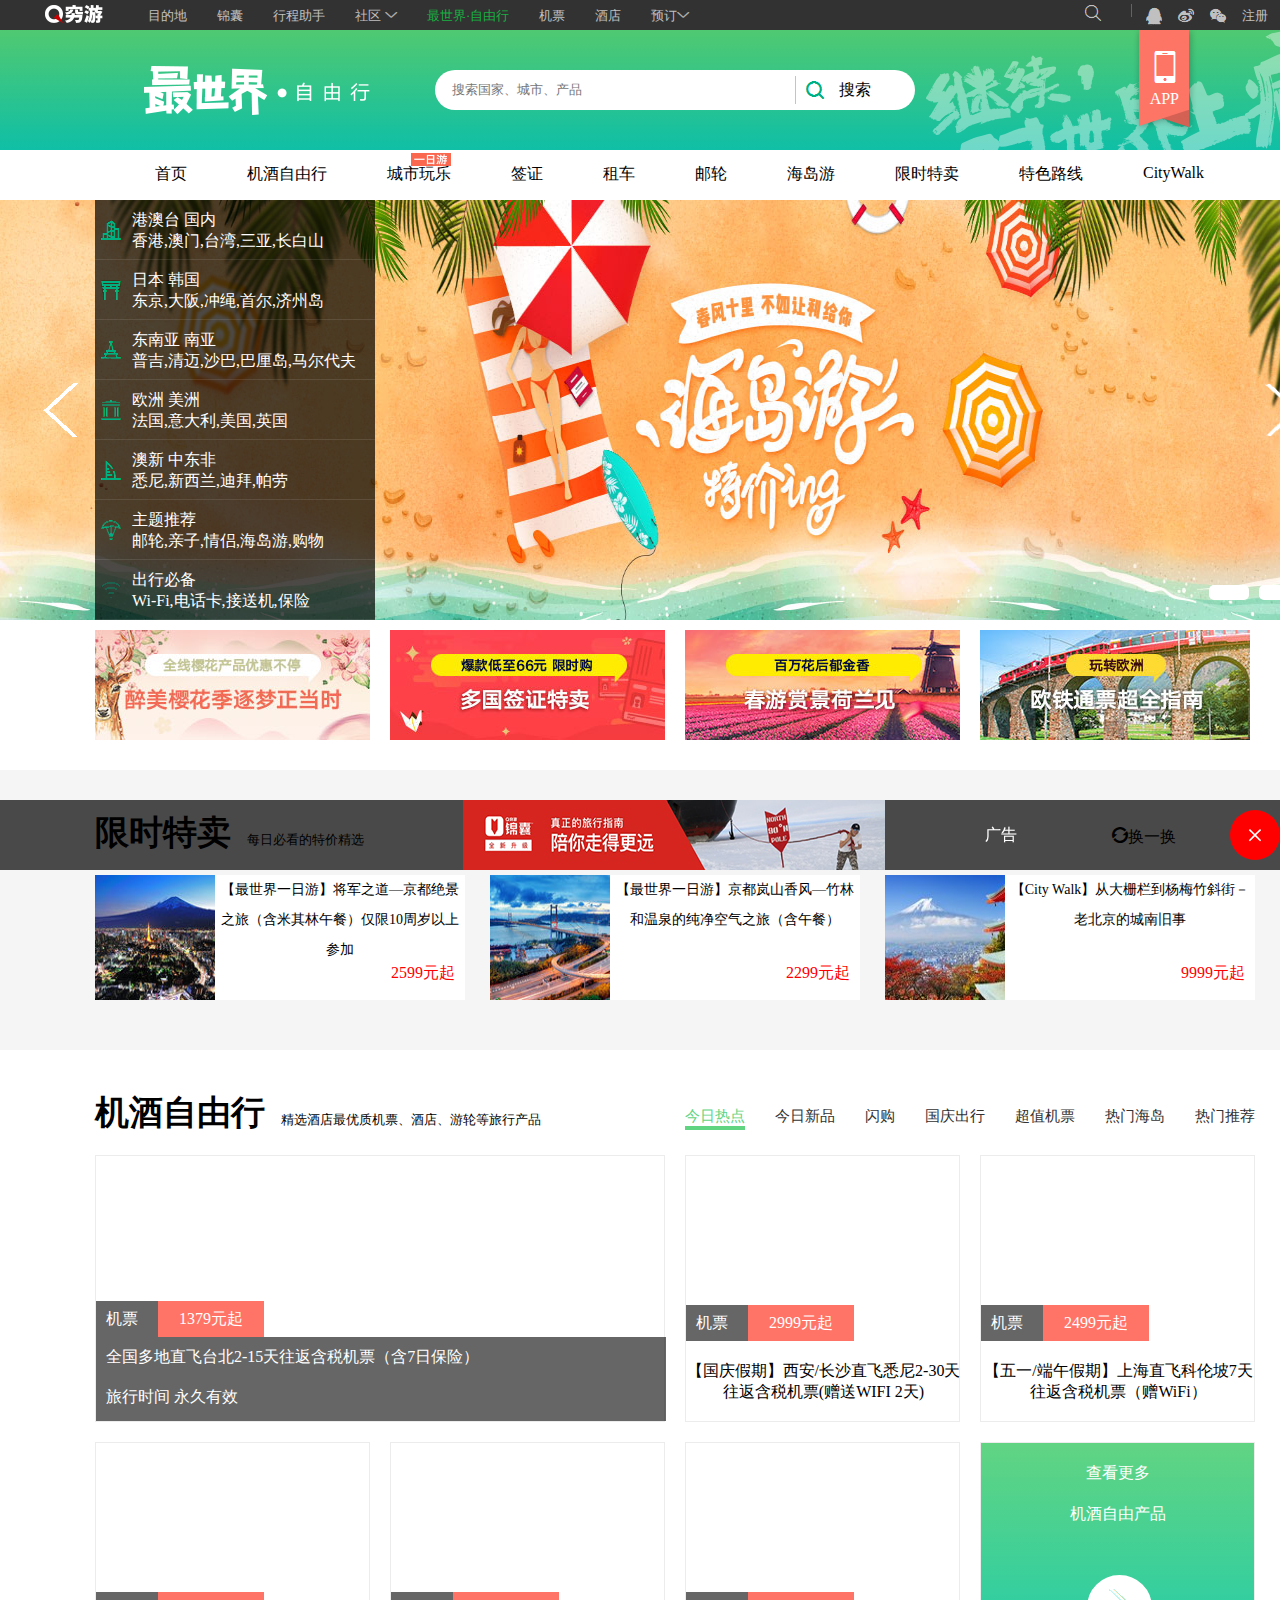
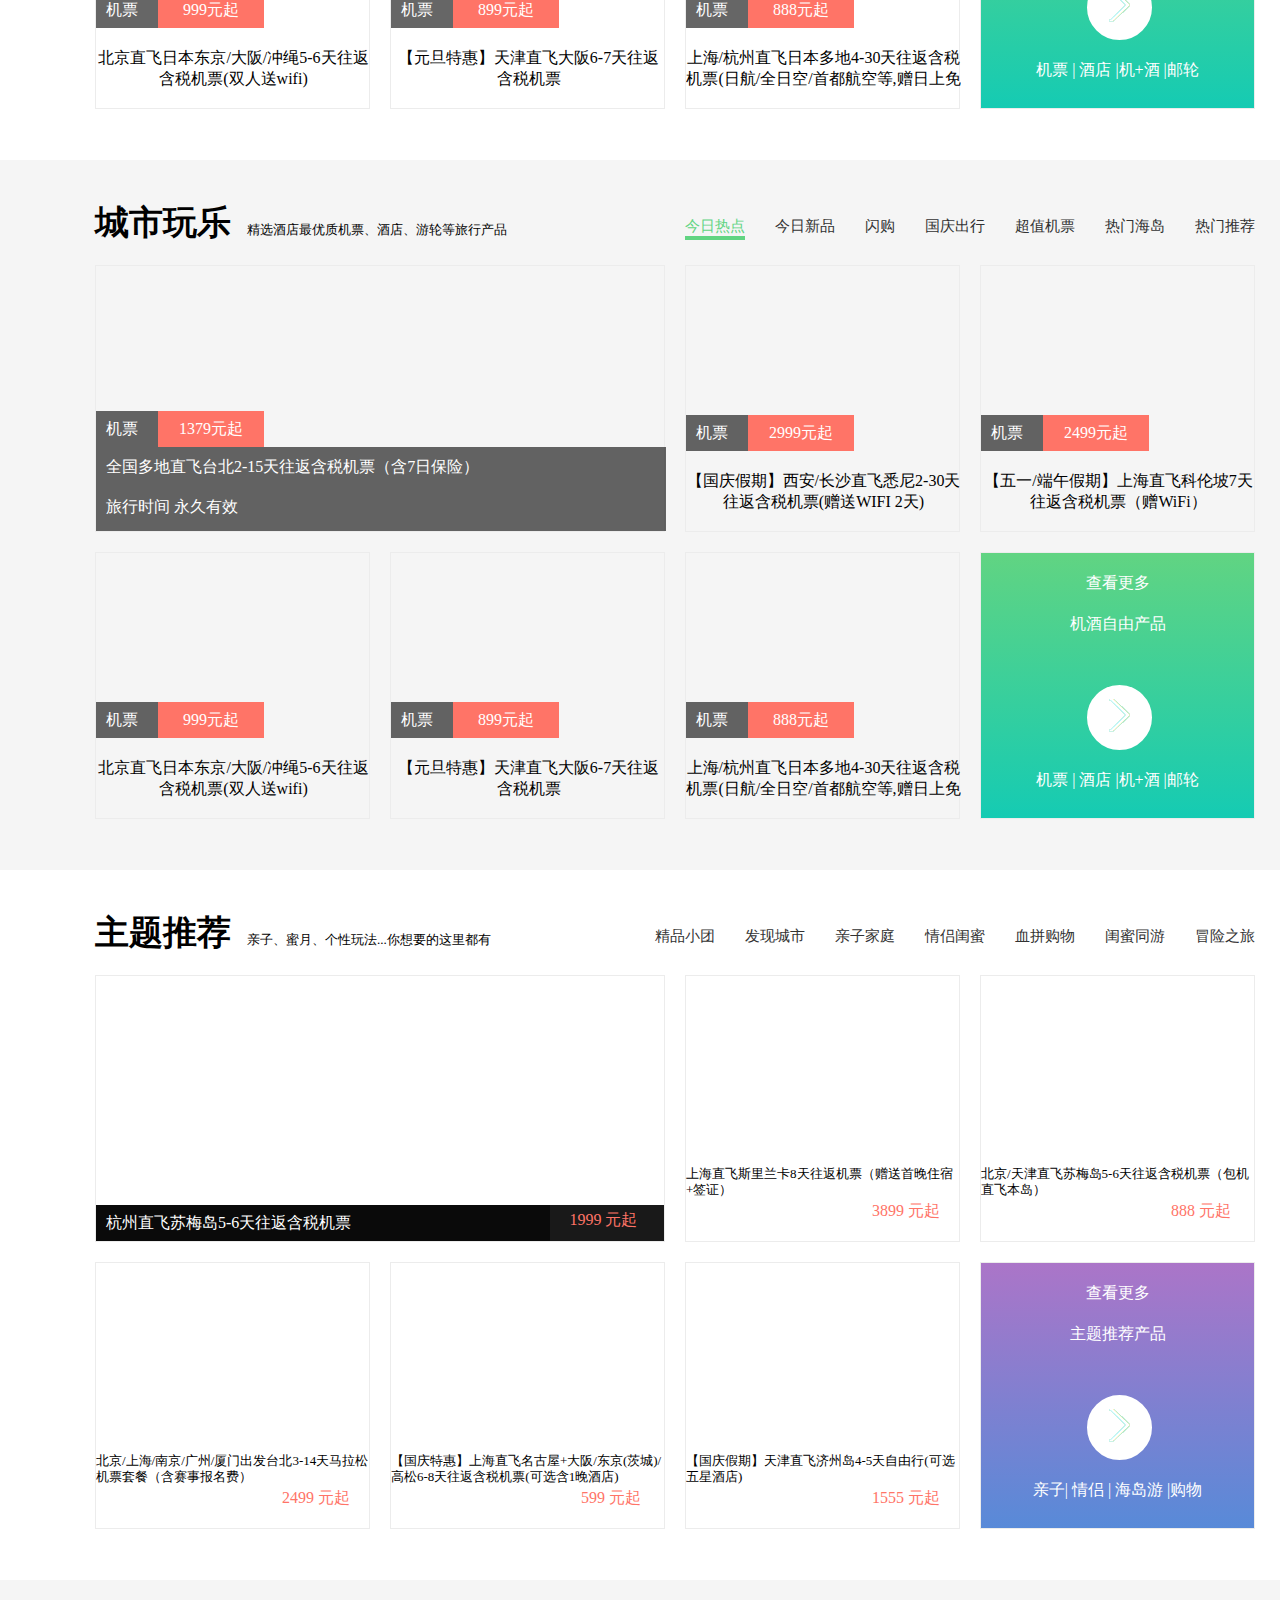
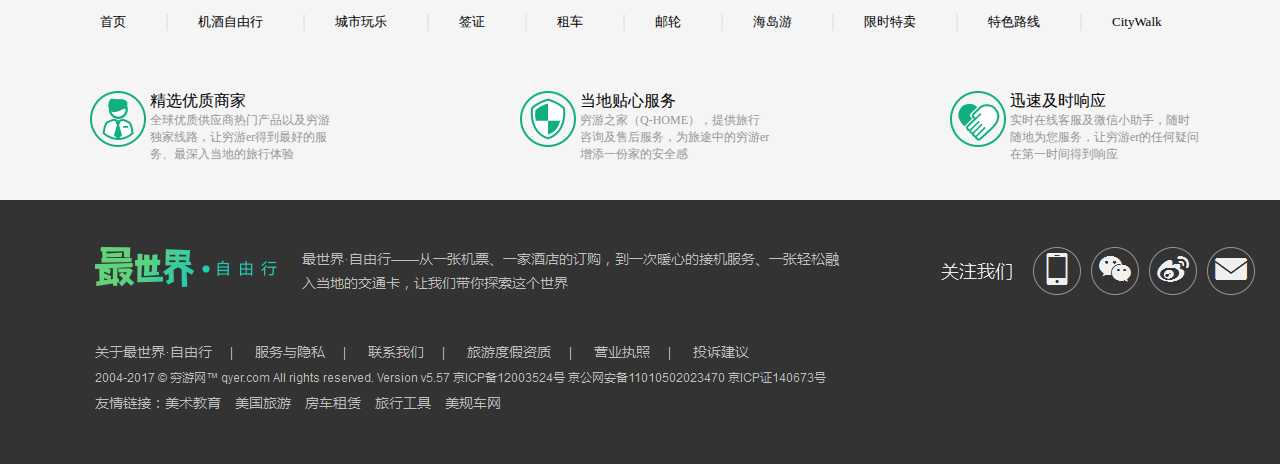
==== index.html @ 8d3904c0 "1.0.1" ====
<!DOCTYPE html>
<html lang="en">
<head>
    <meta charset="UTF-8">
    <title>最世界旅游网</title>
    <link rel="stylesheet" href="css/index.css"/>
    <script src="js/jquery-3.1.1.js"></script>
    <script src="js/index.js"></script>

    <!--<script src="js/swiper-3.4.2.jquery.min.js"></script>-->
    <script src="js/my_ajax.js"></script>


</head>
<body>

<div class="top_bg">
    <div class="top_nav">
        <ul>
            <li><a href="#"><img src="img/logo_116x36.png" alt=""/></a></li>
            <li><a href="#">目的地</a></li>
            <li><a href="#">锦囊</a></li>
            <li><a href="#">行程助手</a></li>
            <li class="logn_a"><a href="#">社区</a>
            <div class="cl_a">
                <div class="cl_bb"></div>
                <ul>
                    <li title="大乐透" id="vaa"><a href="?" >旅行论坛</a>
                    <div class="cl-abc">
                        <div>
                        <ol>
                            <li><a href="#"><h1>热门板块</h1></a></li>
                            <li><a href="#"><h1>兴趣小组</h1>结伴同游 签证 旅行摄影 潜水俱乐部 带孩子旅行 明信片 旅行购物</a></li>
                            <li><a href="#"><h1>穷游欧洲</h1>法国/摩纳哥 德国 英国/爱尔兰 瑞士/列支敦士登 土耳其 <br/>挪威/瑞典/芬兰/丹麦/冰岛 意大利/梵蒂冈/圣马力诺/马耳他</a></li>
                            <li><a href="#"><h1>穷游亚洲</h1>台湾 日本 泰国 新加坡 斯里兰卡 香港/澳门 马来西亚/文莱<br/>柬埔寨 马尔代夫 缅甸 伊朗 印度/孟加拉</a></li>
                            <li><a href="#"><h1>穷游美洲</h1>加拿大 美国 中美 南美/南极</a></li>
                            <li><a href="#"><h1>穷游大洋洲</h1>澳大利亚 新西兰 太平洋海岛</a></li>
                            <li><a href="#"><h1>穷游非洲</h1>东非地区 非洲海岛 北非地区 非洲其他国家</a></li>
                        </ol>
                        </div>
                    </div>
                    </li>
                    <li><a href="#">旅行问答</a></li>
                    <li><a href="#">JNE旅行生活美学</a></li>
                    <li><a href="#">特别策划</a></li>
                </ul>
            </div>
            </li>
            <li><a href="#">最世界·自由行</a></li>
            <li><a href="#">机票</a></li>
            <li><a href="#">酒店</a></li>
            <li class="logn_a"><a href="#">预订</a></li>
        </ul>
        <dl>
            <dt><input type="text" autocomplete="off"/><img src="img/放大镜.png" alt=""/></dt>
            <dd><img src="img/企鹅.png" alt=""/></dd>
            <dd><img src="img/微博.png" alt=""/></dd>
            <dd><img src="img/微信.png" alt=""/></dd>
            <dd><a href="#">注册</a></dd>
            <dd><a href="#">登录</a></dd>
        </dl>
    </div>

</div>
<div class="top_header_nav">
    <div class="nav_logo">
        <form action="http://www.baidu.com" method="get">
            <input type="text" value="" placeholder="搜索国家、城市、产品"/><input type="submit" value="搜索"/>
        </form>
        <img src="img/top-app-bg.png" alt="淘宝">
        <div>APP</div>
        <img src="img/sj.png" alt="APP" id="sj_img">
    </div>
</div>
<div class="header_nav"></div>
<div id="box">

    <div class="main_banner">
        <img src="img/zuob.png" alt="左滑" height="56px">
        <img src="img/yhua.png" alt="右滑" height="56px">
        <button></button>
        <button></button>
        <div class="opacity-bg">
            <ul>
                <li><img src="img/v1.png">
                    <div></div>
                    <p></p></li>
                <li><img src="img/v2.png">
                    <div></div>
                    <p></p></li>
                <li><img src="img/v3.png">
                    <div></div>
                    <p></p></li>
                <li><img src="img/v4.png">
                    <div></div>
                    <p></p></li>
                <li><img src="img/v5.png">
                    <div></div>
                    <p></p></li>
                <li><img src="img/v6.png">
                    <div></div>
                    <p></p></li>
                <li><img src="img/v7.png">
                    <div></div>
                    <p></p></li>
            </ul>
        </div>
    </div>
    <div class="btb_cit">
        <ul>
            <li><a href="#"><img src="img/14877586945516.jpg" alt=""></a></li>
            <li><a href="#"><img src="img/14878317831388.jpg" alt=""></a></li>
            <li><a href="#"><img src="img/14890407637333.jpg" alt=""></a></li>
            <li><a href="#"><img src="img/ad4.jpg" alt=""></a></li>
        </ul>
    </div>


    <div class="btb_cir">
        <div class="btb_cirtop">
            <h1>限时特卖</h1>
            <span>每日必看的特价精选</span>
            <div>换一换</div>
        </div>
        <div class="btb_img">
            <div class="btb_imgmin">
                <img src="" alt="">
                <p></p>
                <section></section>
            </div>

            <div class="btb_imgmin">
                <img src="" alt="">
                <p></p>
                <section></section>
            </div>
            <div class="btb_imgmin">
                <img src="" alt="">
                <p></p>
                <section></section>
            </div>
        </div>
    </div>
    <div class="banner_menu">
        <div class="banner_menu_top">
            <h1>机酒自由行</h1>
            <span>精选酒店最优质机票、酒店、游轮等旅行产品</span>
        </div>
        <div class="main_menu">
            <div class="banner_menu_m1 img_b">
                <div>
                    <p>机票
                        <button></button>
                    </p>
                    <h4></h4>
                    <h3></h3></div>
            </div>
            <div class="banner_menu_m2">
                <div class="img_b">
                    <p>机票
                        <button></button>
                    </p>
                </div>
                <h4></h4></div>
            <div class="banner_menu_m2">
                <div class="img_b">
                    <p>机票
                        <button></button>
                    </p>
                </div>
                <h4></h4></div>
            <div class="banner_menu_m2">
                <div class="img_b">
                    <p>机票
                        <button></button>
                    </p>
                </div>
                <h4></h4></div>
            <div class="banner_menu_m2">
                <div class="img_b">
                    <p>机票
                        <button></button>
                    </p>
                </div>
                <h4></h4></div>
            <div class="banner_menu_m2">
                <div class="img_b">
                    <p>机票
                        <button></button>
                    </p>
                </div>
                <h4></h4></div>
            <div class="banner_menu_m2">
                <p>查看更多</p>
                <p>机酒自由产品</p>
                <div class="circle"><img src="img/jiantou.png" alt=""></div>
                <p>机票 | 酒店 |机+酒 |邮轮</p>
            </div>
        </div>
    </div>

    <!--重复内容-->
    <div class="clong_menu">
        <div class="banner_menu">
            <div class="banner_menu_top">
                <h1>城市玩乐</h1>
                <span>精选酒店最优质机票、酒店、游轮等旅行产品</span>
            </div>
            <div class="main_menu">
                <div class="banner_menu_m1 img_b">
                    <div>
                        <p>机票
                            <button></button>
                        </p>
                        <h4></h4>
                        <h3></h3></div>
                </div>
                <div class="banner_menu_m2">
                    <div class="img_b">
                        <p>机票
                            <button></button>
                        </p>
                    </div>
                    <h4></h4></div>
                <div class="banner_menu_m2">
                    <div class="img_b">
                        <p>机票
                            <button></button>
                        </p>
                    </div>
                    <h4></h4></div>
                <div class="banner_menu_m2">
                    <div class="img_b">
                        <p>机票
                            <button></button>
                        </p>
                    </div>
                    <h4></h4></div>
                <div class="banner_menu_m2">
                    <div class="img_b">
                        <p>机票
                            <button></button>
                        </p>
                    </div>
                    <h4></h4></div>
                <div class="banner_menu_m2">
                    <div class="img_b">
                        <p>机票
                            <button></button>
                        </p>
                    </div>
                    <h4></h4></div>
                <div class="banner_menu_m2">
                    <p>查看更多</p>
                    <p>机酒自由产品</p>
                    <div class="circle"><img src="img/jiantou.png" alt=""></div>
                    <p>机票 | 酒店 |机+酒 |邮轮</p>
                </div>
            </div>
        </div>
    </div>
    <!--end-->
    <div class="banner_menu b_c">
        <div class="banner_menu_top">
            <h1>主题推荐</h1>
            <span>亲子、蜜月、个性玩法...你想要的这里都有</span>
        </div>
        <div class="main_me">
            <div class="banner_menu_m1 img_b">
                <section><h5>精品</h5><h5>小团</h5></section>
                <aside><p></p></aside>
                <button></button>
            </div>
            <div class="banner_menu_m2">
                <div class="img_b"></div>
                <p></p>
                <button></button>
            </div>
            <div class="banner_menu_m2">
                <div class="img_b"></div>
                <p></p>
                <button></button>
            </div>
            <div class="banner_menu_m2">
                <div class="img_b"></div>
                <p></p>
                <button></button>
            </div>
            <div class="banner_menu_m2">
                <div class="img_b"></div>
                <p></p>
                <button></button>
            </div>
            <div class="banner_menu_m2">
                <div class="img_b"></div>
                <p></p>
                <button></button>
            </div>
            <div class="banner_menu_m2">
                <p>查看更多</p>
                <p>主题推荐产品</p>
                <div class="circle"><img src="img/jiantou.png" alt=""></div>
                <p>亲子| 情侣 | 海岛游 |购物</p>
            </div>
        </div>
    </div>
    <div class="foot_nav">
        <ol>
            <li>
                <div></div>
                <h1>精选优质商家</h1>
                <p>全球优质供应商热门产品以及穷游独家线路，让穷游er得到最好的服务、最深入当地的旅行体验</p></li>
            <li>
                <div></div>
                <h1>当地贴心服务</h1>
                <p>穷游之家（Q-HOME），提供旅行咨询及售后服务，为旅途中的穷游er增添一份家的安全感</p></li>
            <li>
                <div></div>
                <h1>迅速及时响应</h1>
                <p>实时在线客服及微信小助手，随时随地为您服务，让穷游er的任何疑问在第一时间得到响应</p></li>
        </ol>
    </div>
    <div class="fend"></div>
</div>

<!--广告-->
<div class="board"><img src="img/big_img.png" alt=""><span>广告</span>
    <button>×</button>
</div>


</body>
</html>
---- css/index.css ----
* {

    box-sizing: border-box;
    font: 16px "microsoft yahei";
}

@font-face {
    src: url(../fonts/zworld.ttf) format('truetype');
    font-weight: normal;
    font-style: normal;
    font-family: fontstyle;
}

html, body, ul, li, ol, dl, dd, dt, p, h1, h2, h3, h4, h5, h6, form, fieldset, legend, img {
    margin: 0;
    padding: 0;
    /*font-family: sans-serif;*/
}

.logn_a:after {
    font-family: fontstyle;
    font-size: 12px;
    content: "\E61b";
    color: #aaa;
}

.logn_a:hover:after {
    color: #00b081;
}
.top_nav ul li:nth-of-type(9) ul li{
    position: relative;
    text-indent: 10px;
    font-size: 16px;
    font-family: fontstyle;
}
.top_nav ul li:nth-of-type(9) ul li:nth-of-type(1):before{
    content: "\E606";
    float: left;
}
.top_nav ul li:nth-of-type(9) ul li:nth-of-type(2):before{
    content: "\e633";
    float: left;
}
.top_nav ul li:nth-of-type(9) ul li:nth-of-type(3):before{
    content: "\e636";
    float: left;
}
.top_nav ul li:nth-of-type(9) ul li:nth-of-type(4):before{
    content: "\e629";
    float: left;
}
.top_nav ul li:nth-of-type(9) ul li:nth-of-type(5):before{
    content: "\e61a";
    float: left;
}
.top_nav ul li:nth-of-type(9) ul li:nth-of-type(6):before{
    content: "\e638";
    float: left;
}



fieldset, img {
    border: none;
}

input {
    outline: none;
    border: none;
}

address, caption, cite, code, dfn, th, var {
    font-style: normal;
    font-weight: normal;
}

ul, ol, li {
    list-style: none;
}

a {
    text-decoration: none;
}

.clearfix:after {
    content: ".";
    clear: both;
    display: block;
    height: 0;
    visibility: hidden;
}

#box {
    width: 1349px;
    margin: 0 auto;
}

.top_bg {
    background: #323232;
}

.top_nav {
    margin: 0 auto;
    width: 1349px;
    height: 30px;
    background: #323232;
}

.top_nav>ul>li {
    padding: 0 15px;
    float: left;
    height: 30px;
    line-height: 30px;
    position: relative;
}

a {
    font-size: 13px;
    color: #c0c0c0;
}
.top_nav dl dd a:hover{
    color: #17b041;
}
.top_nav>ul>li:hover>a{
    color: #17b041;

}

.top_nav > ul > li:nth-of-type(1) {
    margin: 0 15px 0 30px;

}

.top_nav > ul > li:nth-of-type(1) a img {
    width: 58px;
    height: 18px;
    margin: 5px 0 0 0;

}

.top_nav > ul > li:nth-of-type(6) a {
    color: #17b041;
}

.logn_a {
    position: relative;
}

.cl_a {
    position: absolute;
    left: -20px;
    top: 30px;
    z-index: 999;
    width: 200px;
    height: 150px;
    background: #fff;
    display: none;
    border-radius: 10px;
    text-align: center;
}
.cl_bb{
    border: 5px solid transparent;
    border-bottom: 5px solid #fff;
    position: absolute;
    top:-10px;
    left:40px;
    z-index: -1;
}
.cl_a>ul>li{
    line-height: 35px;
    height: 35px;
    position: relative;
    font-family:fontstyle;
}

.cl_a>ul>li a{
    color: #000;
}
.cl_a ul>li:hover{
    background: #48c776;
}
.cl_a ul>li:nth-of-type(1):before{
    position: absolute;
    left:15px;
    content: "\E625";
}
.cl_a ul>li:nth-of-type(2):before{
    position: absolute;
    left:15px;
    content: "\E615";
}
.cl_a ul>li:nth-of-type(3):before{
    position: absolute;
    left:15px;
    content: "\E635";
}
.cl_a ul>li:nth-of-type(4):before{
    position: absolute;
    left:15px;
    content: "\E616";
}
.cl_a ul>li:nth-of-type(1):before{
    position: absolute;
    left:15px;
    font-size: 16px;
    content: "\E625";
}
.cl-abc{
    width: 610px;
    height: 350px;
    position: absolute;
    left: 200px;
    top: 0;
    display: none;
    text-align: left;
}
.cl-abc div{
    width: 600px;
    margin: 0 auto;
    background: #fff;
    border-radius: 10px;

}
.cl-abc ol{
    margin: 20px;
}
.cl-abc ol li{
    line-height: 35px;
    word-spacing: 15px;
    border-bottom: 1px dashed #ededed;
}
.cl-abc ol li h1{
    display:inline-block;
    margin-right: 30px;
    color:red;
}
.cl-abc ol li p{
    font-size: 10px;
    display: inline-block;
    margin-left: 30px;
}
.cl-abc ol li a{
    font-size: 13px;
}
.top_nav dl {
    float: left;
    margin: 0 0 0 380px;
}
.top_nav dl dt {
    float: left;
    padding: 3px 30px 0 0;
    background: url(../img/竖线.png) no-repeat right center;
    position: relative;
}

.top_nav dl dt img {
    position: relative;
    z-index: 1;
}

.top_nav dl dt input {
    width: 1px;
    vertical-align: middle;
    visibility: hidden;
    position: absolute;

}

.top_nav dl dt:hover input {
    visibility: visible;
    transition: 1s;
    /*transform: scaleX(150);*/
    width: 150px;
    right: 48px;

}

.top_nav dl dt input:focus {
    outline: none;
}

.top_nav dl dd {
    float: left;
    margin: 0 0 0 14px;
    color: #077345;
    line-height: 30px;
}

.top_nav dl img {
    vertical-align: middle;
}

.top_header_nav {
    background: url(../img/index-logo.png) no-repeat 144px center, url(../img/1.png) no-repeat right center, linear-gradient(180deg, #50c971, #0fbfa6);
}

.nav_logo {
    margin: 0 auto;
    width: 1349px;
    height: 120px;
    background: url(../img/index-logo.png)no-repeat 144px center,url(../img/1.png)no-repeat right center,linear-gradient( 180deg,#50c971,#0fbfa6);
    /*background: url(../img/foot-logo.png)no-repeat 144px center,url(../img/1.png)no-repeat right center,url(../img/线.png)repeat-x;*/
    position: relative;

}

.nav_logo img:nth-of-type(1) {
    position: absolute;
    right: 152px;
}

.nav_logo img:nth-of-type(2) {
    position: absolute;
    top: 20px;
    right: 173px;
}

.nav_logo div {
    position: absolute;
    top: 60px;
    color: #FFFFFF;
    right: 170px;
}

.nav_logo input[type=text] {
    float: left;
    width: 360px;
    height: 40px;
    margin: 40px 0 0 435px;
    border-radius: 20px 0 0 20px;
    text-indent: 15px;
    font-size: 13px;
    /*vertical-align: middle;*/
}

.nav_logo input[type=submit] {
    float: left;
    width: 120px;
    height: 40px;
    margin: 40px 0 0 0;
    border-radius: 0 20px 20px 0;
    background: url(../img/白放大镜.png) no-repeat 10px center, url(../img/line.png) no-repeat left center, #fff;
    /*vertical-align: middle;*/
}

.header_nav {
    margin: 0 auto;
    width: 1349px;
    height: 50px;

}

.header_nav ul {
    width: 1160px;
    height: 50px;
    margin-left: 125px;
}

.header_nav ul li {
    float: left;
    padding: 0 30px;
    line-height: 50px;
    height: 50px;
}

.header_nav ul li:hover {
    background: rgba(177, 177, 177, 0.2);
}

.header_nav ul li:nth-of-type(1) {
    padding-right: 30px;

}

.header_nav ul li:nth-of-type(3) a {
    background: url("../img/wanletag.gif") no-repeat right 3px/40px, 30px;
}

.header_nav ul li a {
    padding-top: 14px;
    display: block;
    height: 50px;
    color: #000;
    font: 16px "microsoft yahei";
}

.header_nav ul li a:hover {
    color: #00b081;
}

.main_banner {
    margin: 0 auto;
    width: 1349px;
    height: 420px;
    background: url(../img/14890486145330.jpg) no-repeat 0/1349px 420px;
    position: relative;
    transition: .5s;
}

.main_banner > img {
    position: absolute;
    margin-left: -27px;
    margin-top: -28px;
    top: 50%;
}

.main_banner > img:nth-of-type(1) {
    left: 5%;
}

.main_banner > img:nth-of-type(2) {
    left: 95%;

}

.main_banner button {
    position: absolute;
    width: 40px;
    height: 15px;
    border-radius: 5px;
    border: none;
    background: #fff;
}

.main_banner button:nth-of-type(1) {
    right: 50px;
    bottom: 20px;
    background: #fff;
}

.main_banner button:nth-of-type(2) {
    right: 100px;
    bottom: 20px;
    background: #fff;
}

.main_banner button:hover {
    outline: none;
    height: 20px;
}

.opacity-bg {
    background: rgba(0, 0, 0, .7);
    color: white;
    position: absolute;
    left: 95px;
    width: 280px;
    height: 420px;
}

.opacity-bg > ul > li {
    padding-top: 10px;
    height: 60px;
    border-bottom: 1px solid hsla(0, 0%, 100%, .1);
    text-align: left;

}

.opacity-bg > ul > li > img {
    float: left;
    margin: 10px 10px 0 5px;
}

.opacity-bg > ul > li:hover {
    background: #fff;
    color: #000;
}

.opacity-bg > ul > li:hover .md_op {
    display: block;
}

.opacity-bg ul li .md_op {
    width: 700px;
    height: 400px;
    background: #fff;
    position: absolute;
    left: 280px;
    display: none;
    top: 10px;
    overflow: hidden;
}

.opacity-bg ul li .md_op > div {
    width: 350px;
    height: 400px;
    float: left;

}

.opacity-bg ul li .md_ip {
    margin: 0 auto;
    width: 290px;
    /*clear: both;*/
    overflow: hidden;

}

.opacity-bg ul li .md_ip ul {
    width: 100%;

}

.opacity-bg ul li .md_ip h1 {
    font-weight: 900;
    font-size: 22px;
    border-bottom: 1px solid rgba(0, 0, 0, 0.3);
    height: 70px;
    padding-top: 25px;
    /*text-indent: 20px;*/
}

.opacity-bg ul li .md_ip li {
    float: left;
    padding: 12px 11px 0 0;
    font-size: 12px;
}

.opacity-bg ul li .md_ip li:hover {
    color: #3f9f5f;
    text-decoration: underline;
    cursor: pointer;
}

/*.opacity-bg ul li #max_right{*/
/*!*text-align: center;*!*/
/*}*/
.opacity-bg ul li #max_right img {
    display: block;
    margin: 0 auto;
}

.btb_cit {
    width: 1349px;
    height: 150px;
    padding: 10px 0 10px 85px;
}

.btb_cit ul {
    overflow: hidden;
}

.btb_cit li {
    float: left;
    margin: 0 10px;
}

.btb_cir {
    width: 1349px;
    height: 280px;
    background: #f5f5f5;
    padding-left: 95px;
    padding-right: 94px;
}
.btb_cirtop{
    width: 100%;
    height: 105px;
    padding-top:40px;
}
.btb_cirtop h1 {
    display: inline-block;
    font: bold 34px "Microsoft New Tai Lue";
}
.btb_cirtop span {
    margin-left: 12px;
    font-size: 13px;
}
.btb_cirtop div{
    margin-top: 17px;
    margin-right: 79px;
    float: right;
}
.btb_cirtop div:before{
    font-family: fontstyle;
    content: "\e60e";
}
.btb_cirtop div:hover{
    transform: rotate(180deg);
}
.btb_cir .btb_img{
    width: 100%;
    height: 125px;
    margin: auto;
}
.btb_imgmin{
    width: 370px;
    height: 100%;
    text-align: center;
    float: left;
    background: #fff;
}
.btb_imgmin:nth-of-type(2){
    margin: 0 25px;
}
.btb_imgmin img{
    width: 120px;
    height: 100%;
    float: left;
}
.btb_imgmin p{
    width: 250px;
    font-size: 14px;
    height: 70%;
    line-height: 30px;
    text-align: center;
    margin-left: 120px;
    /*float: left;*/
}
.btb_imgmin section{
    font-size: 16px;
    height: 30%;
    color: red;
    float: right;
    margin-right: 10px;
}

.banner_menu {
    width: 1349px;
    height: 710px;
    padding-left: 95px;
}

.clong_menu {
    /*background: #f5f5f5;*/
}

.banner_menu_top {
    height: 105px;
}

.banner_menu_top h1 {
    display: inline-block;
    font: bold 34px "Microsoft New Tai Lue";
    padding-top: 40px;
}

.banner_menu_top span {
    margin-left: 12px;
    font-size: 13px;
}

.banner_menu_top > ul {
    float: right;
    overflow: hidden;
    margin-right: 79px;
}

.banner_menu_top > ul > li {
    padding-top: 57px;
    float: left;
    margin: 0 15px;

}

.banner_menu_top > ul > li a {
    color: #323232;
    font-size: 15px;
}

.banner_menu .main_menu {
    margin: 0 auto;
    height: 605px;
}

.banner_menu .banner_menu_m1 {
    float: left;
    width: 570px;
    height: 267px;
    background: red;
    margin: 0 20px 20px 0;
    position: relative;
    border: 1px solid #ececec;
}

.banner_menu .banner_menu_m1 > div {
    position: absolute;
    bottom: 0;
    width: 570px;
    height: 84px;
    background: rgba(0, 0, 0, .6);

}

.banner_menu .banner_menu_m2 {
    float: left;
    width: 275px;
    height: 267px;
    margin: 0 20px 20px 0;
    border: 1px solid #ececec;

}

.banner_menu .banner_menu_m2 > div {
    width: 275px;
    height: 185px;
    background: #FFFFFF;
    padding: 0.1px;
}

.banner_menu .banner_menu_m2 > h4 {
    text-align: center;
    height: 60px;
    width: 275px;
    padding:20px 0px;
    overflow: hidden;
    text-overflow:ellipsis;

}

/*.banner_menu .banner_menu_m2:nth-last-of-type(2) h4 {*/
    /*padding-top: 10px;*/
/*}*/

.banner_menu .img_b > p {
    margin-top: 149px;
}

.banner_menu .banner_menu_m1 p {
    margin-top: -36px;
}

.banner_menu .img_b p {
    line-height: 36px;
    width: 168px;
    height: 36px;
    background: rgba(0, 0, 0, .6);
    text-indent: 10px;
}

.banner_menu p button {
    width: 106px;
    height: 36px;
    background: #ff7467;
    border: none;
    float: right;
}

h3, .banner_menu_m1 h4 {
    line-height: 40px;
    text-indent: 10px;
}

.banner_menu p, h3, button {
    color: white;
}

.banner_menu .banner_menu_m1 h4 {
    color: white;
    overflow: hidden;
    white-space: nowrap;
    text-overflow: ellipsis;
}

.banner_menu .main_menu > div:last-of-type {
    background: linear-gradient(180deg, #61d482, #15cbb3);
    text-align: center;
}

.banner_menu .main_menu > div:last-of-type p, .banner_menu .main_me > div:last-of-type p {
    margin-top: 20px;

}

.banner_menu .main_menu div:last-of-type .circle, .banner_menu .main_me div:last-of-type .circle {
    width: 65px;
    height: 65px;
    border-radius: 100%;
    border: 2px solid white;
    margin: 50px 0 0 106px;
    text-align: center;
    line-height: 80px;
}

.banner_menu .main_menu div:last-of-type .circle:hover, .banner_menu .main_me div:last-of-type .circle:hover {
    background-color: hsla(0, 0%, 100%, .5);
    box-shadow: 0 5px 5px 2px rgba(0, 0, 0, .4);
}

.banner_menu .main_me > div:last-of-type {
    background: linear-gradient(0deg, #588ad8, #ab75c8);
    text-align: center;
}

.main_me .banner_menu_m1 p {
    width: 80%;
    position: absolute;
    bottom: 0;
    overflow: hidden;
    white-space: nowrap;
    text-overflow: ellipsis;
}
.main_me .banner_menu_m1 aside{
    width: 100%;
    height: 36px;
    position: absolute;
    bottom: 0;
    background: rgba(0, 0, 0, .9);

}
.b_c .banner_menu_m2 .img_b + p {
    color: #000;
    margin-top: 5px;
    font-size: 13px;
    line-height: 16px;
}

.b_c section {
    position: absolute;
    width: 120px;
    height: 120px;
    border-radius: 100%;
    left: 50%;
    top: 50%;
    margin: -60px 0 0 -60px;
    border: 2px solid white;
    text-align: center;
    padding-top: 20px;
    color: white;
}

.b_c section h5 {
    font-size: 30px;
}

.b_c .banner_menu_m1 button {
    position: absolute;
    bottom: 3%;
    left: 80%;
}

.b_c button {
    width: 106px;
    height: 26px;
    background: none;
    color: #ff7467;
    border: none;
    float: right;
}

.img_b:hover {
    opacity: 0.5;
}

.foot_nav {
    width: 1349px;
    height: 220px;
    background: #f5f5f5;
}

.foot_nav ul {
    /*overflow: hidden;*/
    margin-left: 68px;
}

.foot_nav ul li {
    float: left;
    padding: 30px 40px 0 32px;
    background: url("../img/footx.png") no-repeat left bottom;
    font-size: 18px;
}

.foot_nav ul li a {
    color: black;
}

.foot_nav li a:hover {
    color: #12af82;
}

.foot_nav ul li:first-of-type {
    background: none;
}

.foot_nav ol li {
    float: left;
    margin: 0 90px;
    padding-top: 60px;
    width: 250px;
    height: 170px;
}

.foot_nav ol li:nth-of-type(1) div {
    float: left;
    width: 60px;
    height: 56px;
    background: url("../img/foot-feature.png") no-repeat;
}

.foot_nav ol li:nth-of-type(2) div {
    float: left;
    width: 60px;
    height: 56px;
    background: url("../img/foot-feature.png") no-repeat 0 -56px;

}

.foot_nav ol li:nth-of-type(3) div {
    float: left;
    width: 60px;
    height: 56px;
    background: url("../img/foot-feature.png") no-repeat 0 -112px;

}

.foot_nav ol li p {
    color: #959595;
    font-size: 12px;
}

.fend {
    width: 1349px;
    height: 264px;
    background: url("../img/foot-end.png");
}

.board {
    height: 70px;
    position: fixed;
    bottom: 30px;
    width: 100%;
    background: rgba(0, 0, 0, .7);
    text-align: center;
}

.board span {
    display: inline-block;
    line-height: 70px;
    color: #fff;
    margin-left: 100px;
    vertical-align: middle;
}

.board img {
    margin-left: 200px;
    vertical-align: middle;
}

.board button {
    width: 50px;
    height: 50px;
    border-radius: 100%;
    background: red;
    border: none;
    outline: none;
    position: absolute;
    right: 0;
    top: 10px;
    font-size: 30px;
}
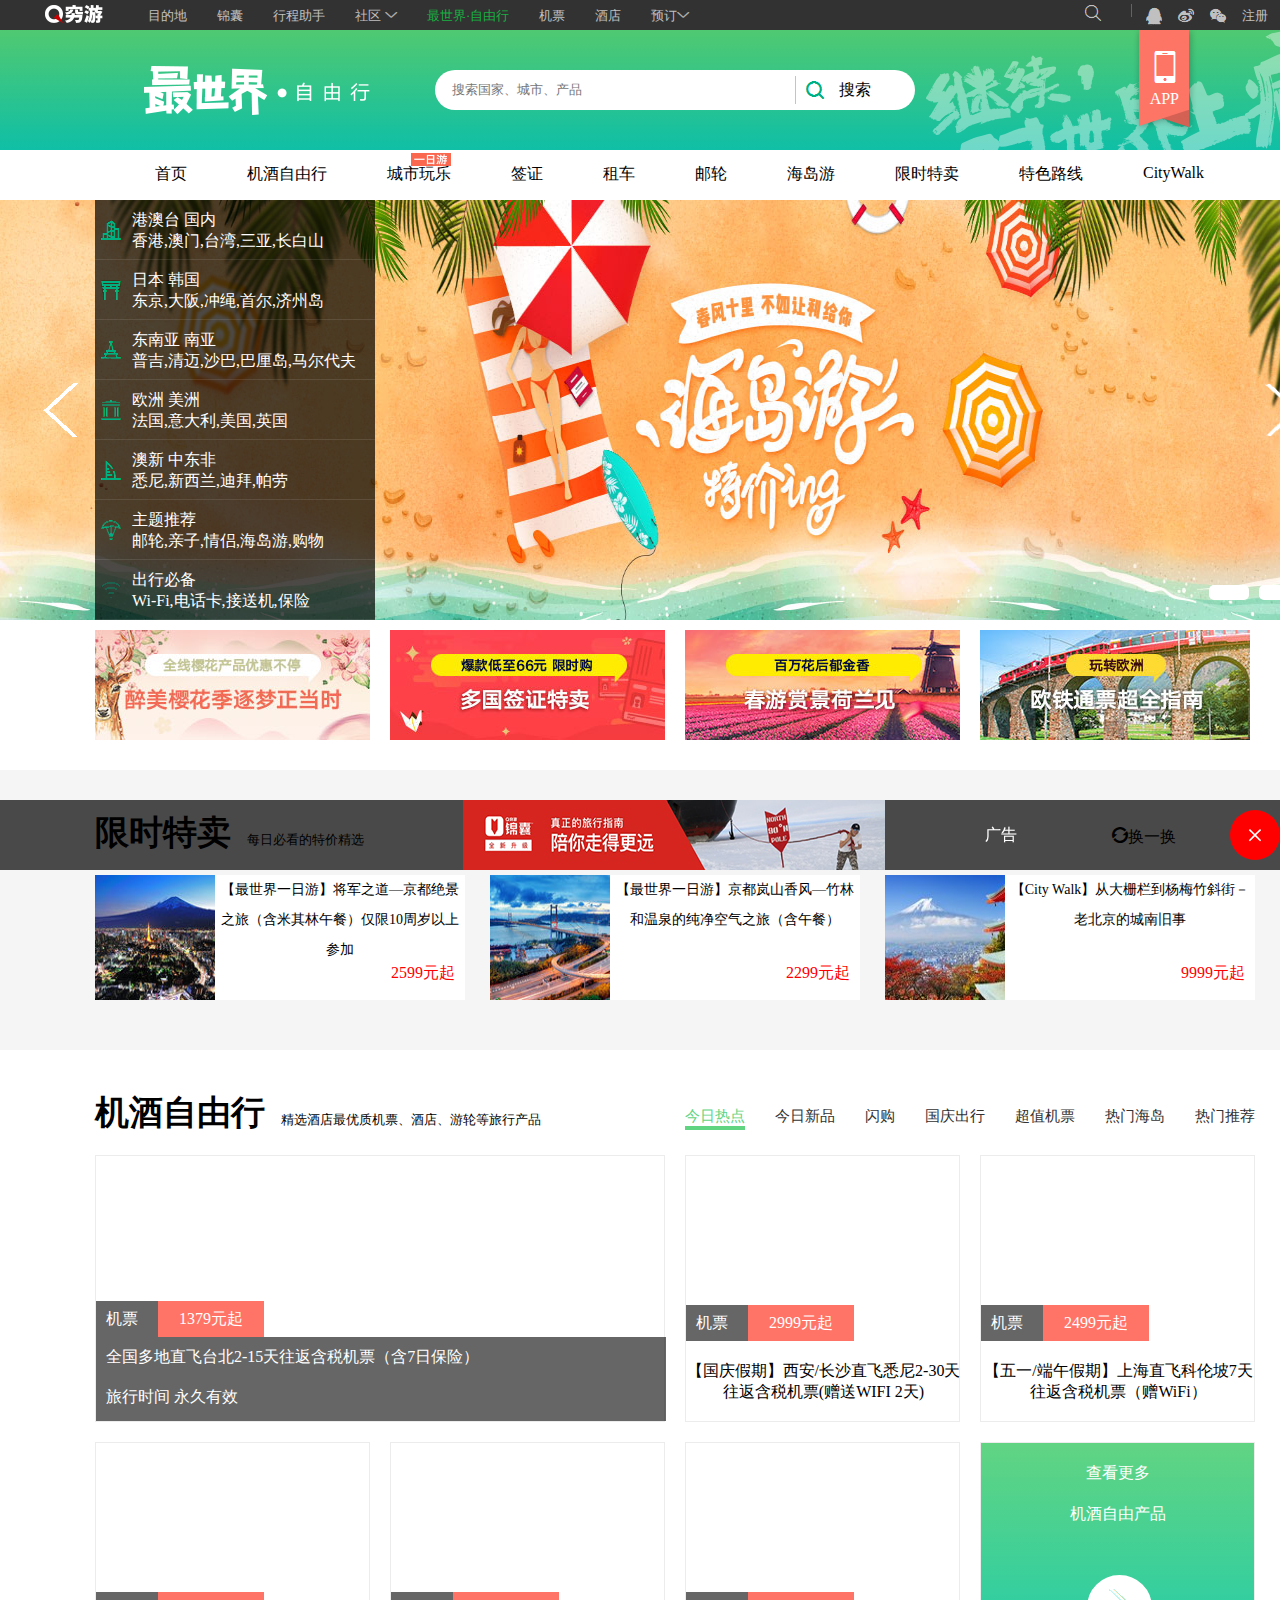
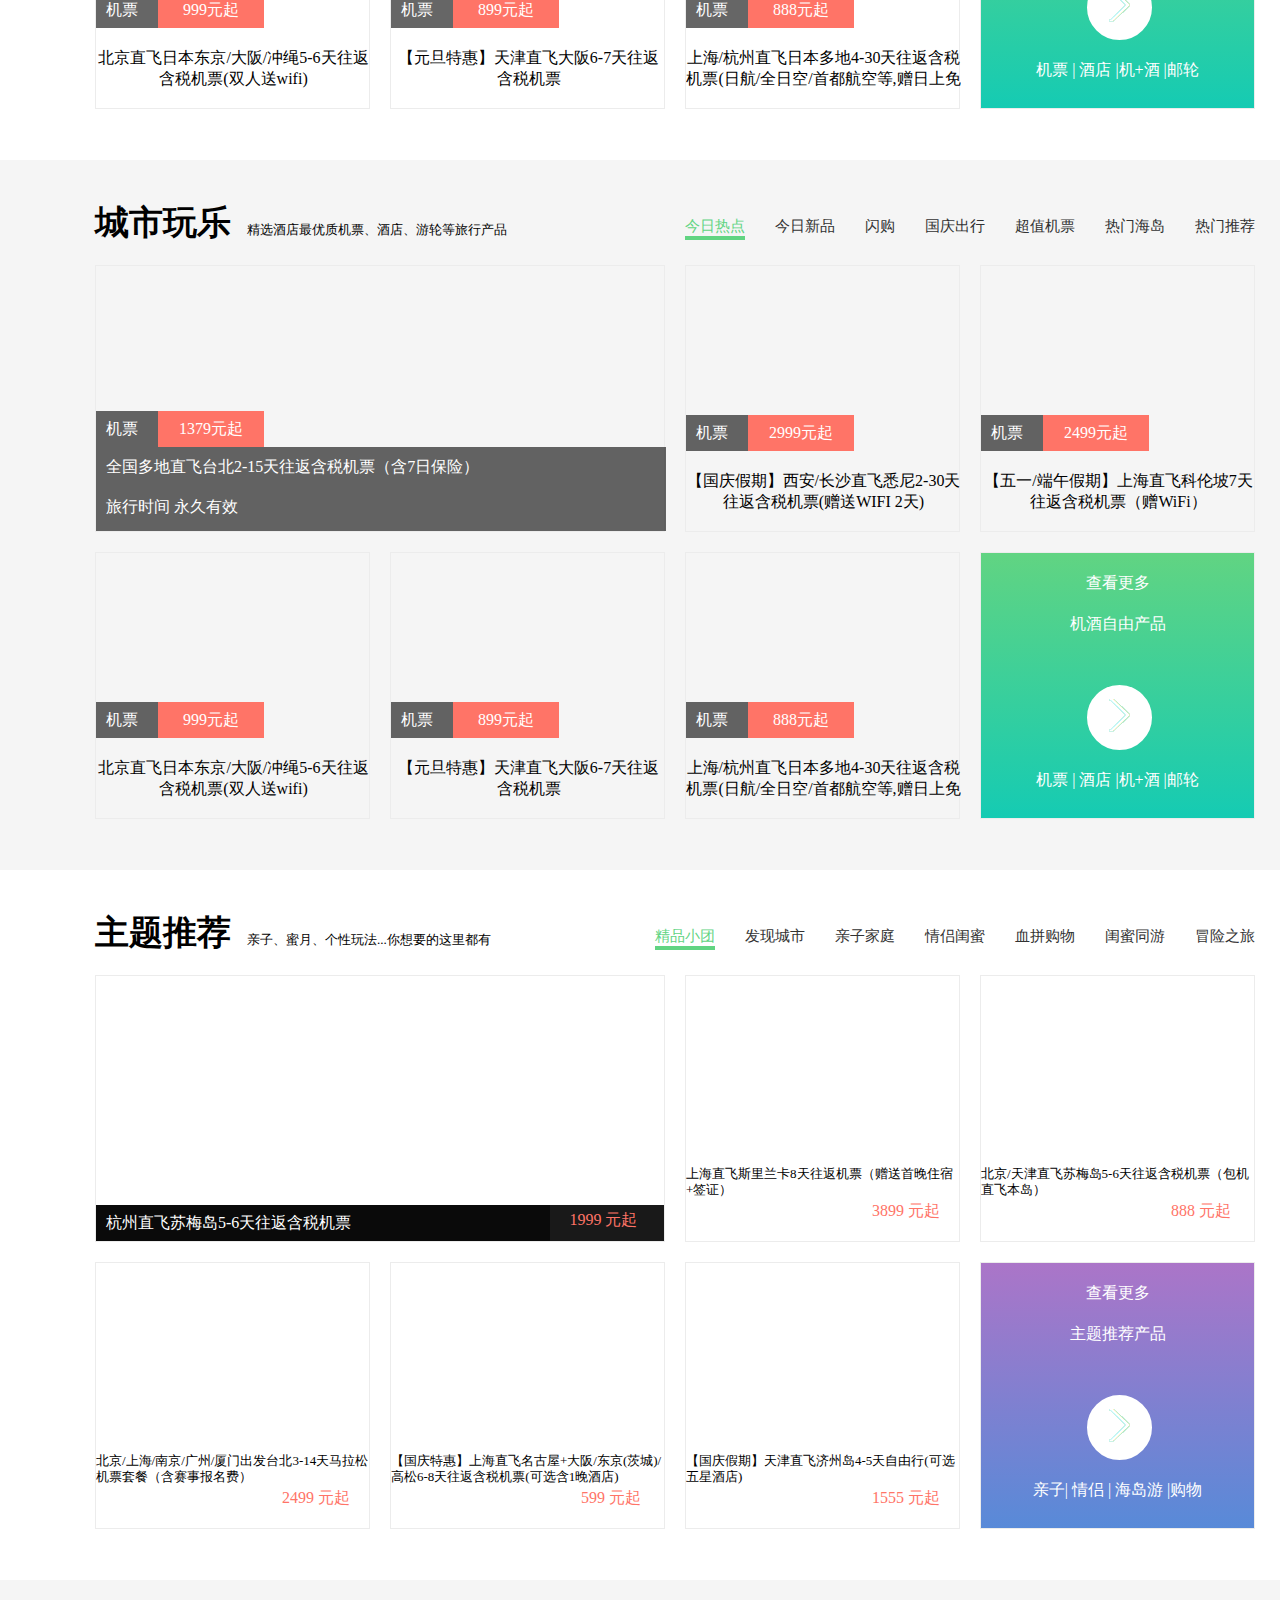
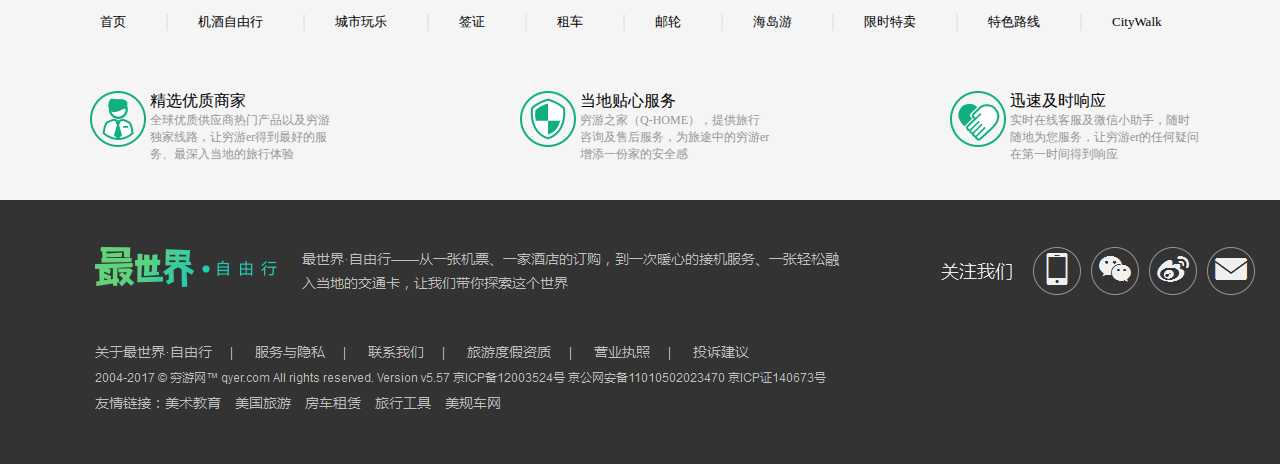
==== commit 3ae3fa9e: "icon" ====
--- a/index.html
+++ b/index.html
@@ -4,6 +4,9 @@
     <meta charset="UTF-8">
     <title>最世界旅游网</title>
     <link rel="stylesheet" href="css/index.css"/>
+    <link rel="icon" href="favicon.ico" type="image/x-icon" />
+    <link rel="shortcut icon" href="favicon.ico" type="image/x-icon" />
+
     <script src="js/jquery-3.1.1.js"></script>
     <script src="js/index.js"></script>
 
@@ -330,4 +333,4 @@
 
 
 </body>
-</html>+</html>
